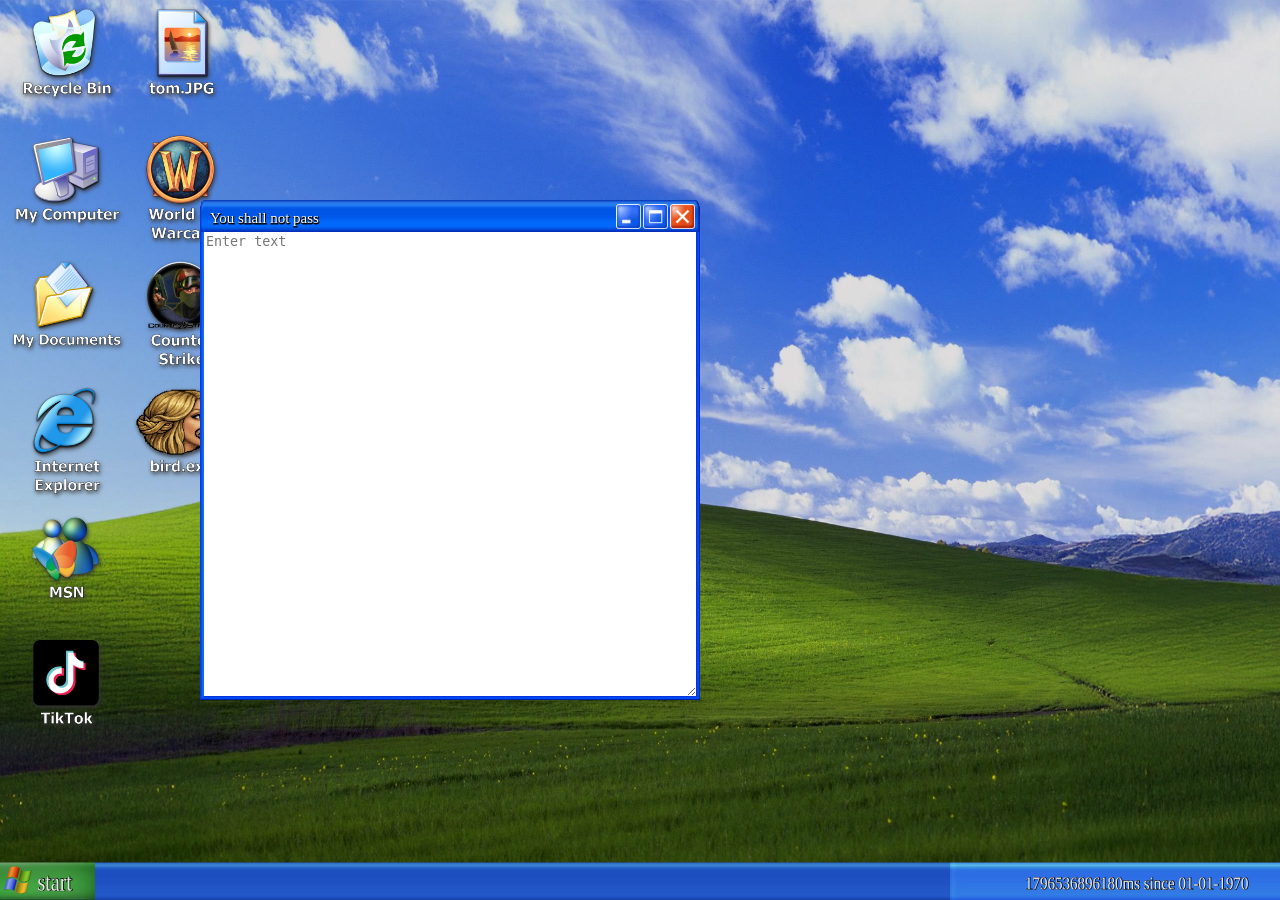
==== index.html @ 7abc3231 "textarea is following window, but lagging behind" ====
<!doctype html>
<html>
    <head>
        <link rel="stylesheet" href="style.css">

        <script src="globals.js"></script>
        <script src="resources.js" defer></script>
        <script src="fonts.js" defer></script>

        <script src="main.js" defer></script>
        <script src="os_ui.js" defer></script>

        <script src="window.js" defer></script>
        <script src="window_test.js" defer></script>

        

        <script src="apps/app_screensaver.js" defer></script>
        <script src="apps/app_bird_game.js" defer></script>
        <script src="apps/app_clock.js" defer></script>
        <script src="apps/app_tiktok.js" defer></script>
        <script src="apps/app_explorer.js" defer></script>
        <script src="apps/app_tom.js" defer></script>
    </head>

    <body>
    <textarea id="myTextarea"
              rows="4" cols="50" 
              placeholder="Enter text"></textarea>


        <canvas id="os_canvas" width="2560" height="1440"></canvas>

        <button id="screenclick" class="screenclick"></button>

    <div class="ui">



        <div id="gamediv">

            <canvas id="game_canvas" width="500" height="400"></canvas>

            <button id="main_menu_button" class="main_menu_button">
                <p>
                CLICK TO PLAY</p>
                <br/>
                <p>
                CONTROLS
                <br/>
                <br/>
                SPACE = JUMP</p>
            </button>
        </div>

        <img id="bg" class="filter" src="assets/xp-bg.jpg" hidden>
        <img id="bar" src="assets/bar.jpg" hidden>
        <img id="wicon" src="assets/wicon.png" hidden>
        <img id="startbar" src="assets/start-bar.jpg" hidden>
        <img id="window1" src="assets/window1.png" hidden>
        <img id="minimize" src="assets/minimize.png" hidden>
        <img id="maximize" src="assets/maximize.png" hidden>
        <img id="close" src="assets/exit.png" hidden>
        <img id="profile" src="assets/profile.png" hidden>
        <img id="heart" src="assets/heart.png" hidden>
        <img id="comment" src="assets/comment.png" hidden>
        <img id="share" src="assets/share.png" hidden>
        <img id="tom" src="assets/tom.png" hidden>
        <img id="ad" src="assets/ad.png" hidden>
        <img id="youtube" src="assets/youtube.jpg" hidden>
        <img id="lightbar" src="assets/lightbar.jpg" hidden>
        <img id="virus" src="assets/virus.png" hidden>
        <img id="bricks" src="assets/bricks.jpg" hidden>

        <img id="game_bird" src="assets/bird.png" hidden>
        <img id="game_main_menu" src="assets/game_main_menu_background.png" hidden>
        <img id="sunny_logo" src="assets/sunny_logo.png" hidden>
        <img id="flappy" src="assets/flappy.png" hidden>

        <img id="window_bottom_bar" src="assets/window_bottom_bar.png" hidden>
        <img id="window_bottom_left_bar" src="assets/window_bottom_left_bar.png" hidden>
        <img id="window_bottom_right_bar" src="assets/window_bottom_right_bar.png" hidden>
        <img id="window_left_bar" src="assets/window_left_bar.png" hidden>
        <img id="window_right_bar" src="assets/window_right_bar.png" hidden>
        <img id="window_top_bar" src="assets/window_top_bar.png" hidden>
        <img id="window_top_left_corner" src="assets/window_top_left_corner.png" hidden>
        <img id="window_top_right_bar" src="assets/window_top_right_bar.png" hidden>
        
        <video id="parrot_source" src="assets/parrot.mp4" muted loop hidden></video>
        
        <button id="tiktok_button" class="button">
            <img src="assets/tiktok.png"></button>

        <button id="bin_button" class="button">
            <img src="assets/bin.png"></button>

        <button id="computer_button" class="button">
            <img src="assets/computer.png"></button>

        <button id="documents_button" class="button">
            <img src="assets/documents.png"></button>

        <button id="explorer_button" class="button">
            <img src="assets/explorer.png"></button>

        <button id="msn_button" class="button">
            <img src="assets/msn.png"></button>

        <button id="tom_button" class="button">
            <img src="assets/tomfile.png"></button>

        <button id="wow_button" class="button">
            <img src="assets/wow.png"></button>

        <button id="cs_button" class="button">
            <img src="assets/cs.png"></button>

        <button id="birdbutton" class="button">
            <img src="assets/birdbutton.png"></button>

    </div>

</body>
</html>
---- style.css ----
#os_canvas {
    background-color: #14140e;
    display: block;
    position: absolute;
    top: 0;
    bottom: 0;
    left: 0;
    right: 0;
    height: 100%;
    width: 100%;
}

#gamediv {
position: absolute;
    top: 100px;
    left: 600px; 

}

#game_canvas {
    display: block;
    position: absolute;
    top: 0px;
    left: 0px;
}



body {
    margin: 0;
    padding: 0;
    overflow: hidden; 
    height: 100vh;   
    width: 100vw;
}

#bin_button img{
    top: 1%;
    left: 1%;
}

#computer_button img{
    top: 15%;
    left: 1%;
}

#documents_button img{
    top: 29%;
    left: 1%;
}

#explorer_button img{
    top: 43%;
    left: 1%;
}

#msn_button img{
    top: 57%;
    left: 1%;
}

#tiktok_button img{
    top: 71%;
    left: 1%;
}

#tom_button img{
    top: 1%;
    left: 10%;
}

#wow_button img{
    top: 15%;
    left: 10%;
}

#cs_button img{
    top: 29%;
    left: 10%;
}

#birdbutton img{
    top: 43%;
    left: 10%;
}



.button img{
    max-width: 12%;
    max-height: 12%;
    background: none;
    border: none;
    cursor: pointer;
    position: fixed;
    display: block;
    width: auto;
    height: auto;
    z-index: 1;
    filter: drop-shadow(rgb(53, 53, 53) 1px 2px 2px);
}

.screenclick {
    position: absolute;
    width: 100%;
    height: 100%;
    opacity: 0%;
}

.main_menu_button {
background-color: rgba(28, 45, 54, 0.25);
font-family: "Arial Black", Gadget, sans-serif;
font-size: 20px;
color: rgb(224, 183, 19); 
border: 3px solid rgb(255, 0, 0); 
border-radius: 20px; 
top: 160px;
left: 15px;
cursor: pointer;
position: absolute;
display: none;
width: 180px;
height: auto;
z-index: 1;
filter: drop-shadow(rgb(53, 53, 53) 5px 5px 5px);
padding-top: 1%;
padding-left: 2%;
padding-right: 1%;
padding-bottom: 0%;
}
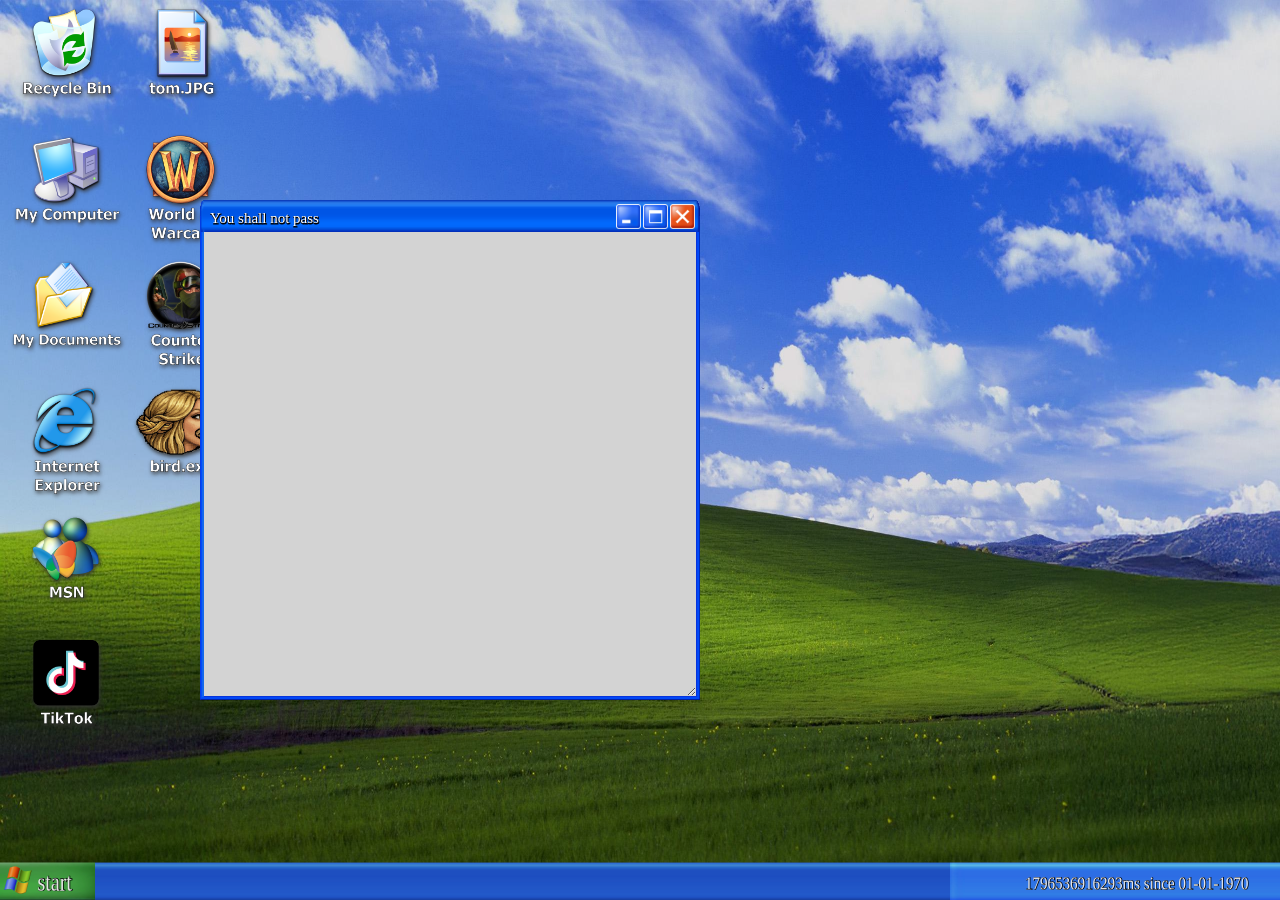
==== commit a64b8e88: "working text editor within window" ====
--- a/index.html
+++ b/index.html
@@ -24,9 +24,7 @@
     </head>
 
     <body>
-    <textarea id="myTextarea"
-              rows="4" cols="50" 
-              placeholder="Enter text"></textarea>
+    <textarea autofocus id="myTextarea" rows="4" cols="50" ></textarea>
 
 
         <canvas id="os_canvas" width="2560" height="1440"></canvas>
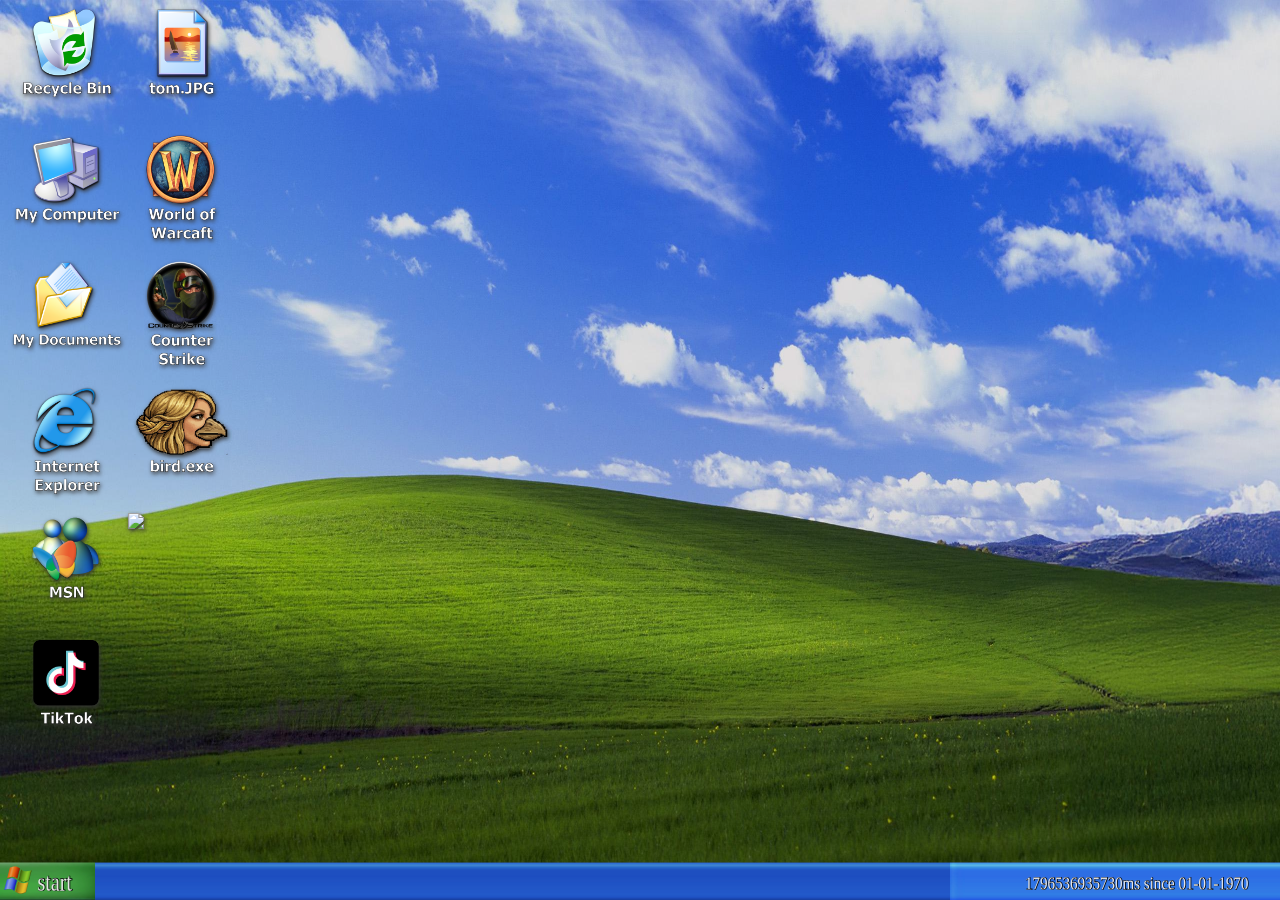
==== commit 13270043: "modular window instance is officially working renamed test file to app_wordpad.js and moved into app" ====
--- a/index.html
+++ b/index.html
@@ -11,7 +11,7 @@
         <script src="os_ui.js" defer></script>
 
         <script src="window.js" defer></script>
-        <script src="window_test.js" defer></script>
+
 
         
 
@@ -21,6 +21,7 @@
         <script src="apps/app_tiktok.js" defer></script>
         <script src="apps/app_explorer.js" defer></script>
         <script src="apps/app_tom.js" defer></script>
+        <script src="apps/app_wordpad.js" defer></script>
     </head>
 
     <body>
@@ -83,6 +84,8 @@
         <img id="window_top_bar" src="assets/window_top_bar.png" hidden>
         <img id="window_top_left_corner" src="assets/window_top_left_corner.png" hidden>
         <img id="window_top_right_bar" src="assets/window_top_right_bar.png" hidden>
+
+
         
         <video id="parrot_source" src="assets/parrot.mp4" muted loop hidden></video>
         
@@ -116,6 +119,9 @@
         <button id="birdbutton" class="button">
             <img src="assets/birdbutton.png"></button>
 
+        <button id="wordpad_button" class="button">
+            <img src="assets/wordpad.png"></button>
+
     </div>
 
 </body>
--- a/style.css
+++ b/style.css
@@ -84,6 +84,10 @@
     left: 10%;
 }
 
+#wordpad_button img{
+    top: 57%;
+    left: 10%;
+}
 
 
 .button img{
@@ -127,4 +131,5 @@
 padding-left: 2%;
 padding-right: 1%;
 padding-bottom: 0%;
-}+}
+
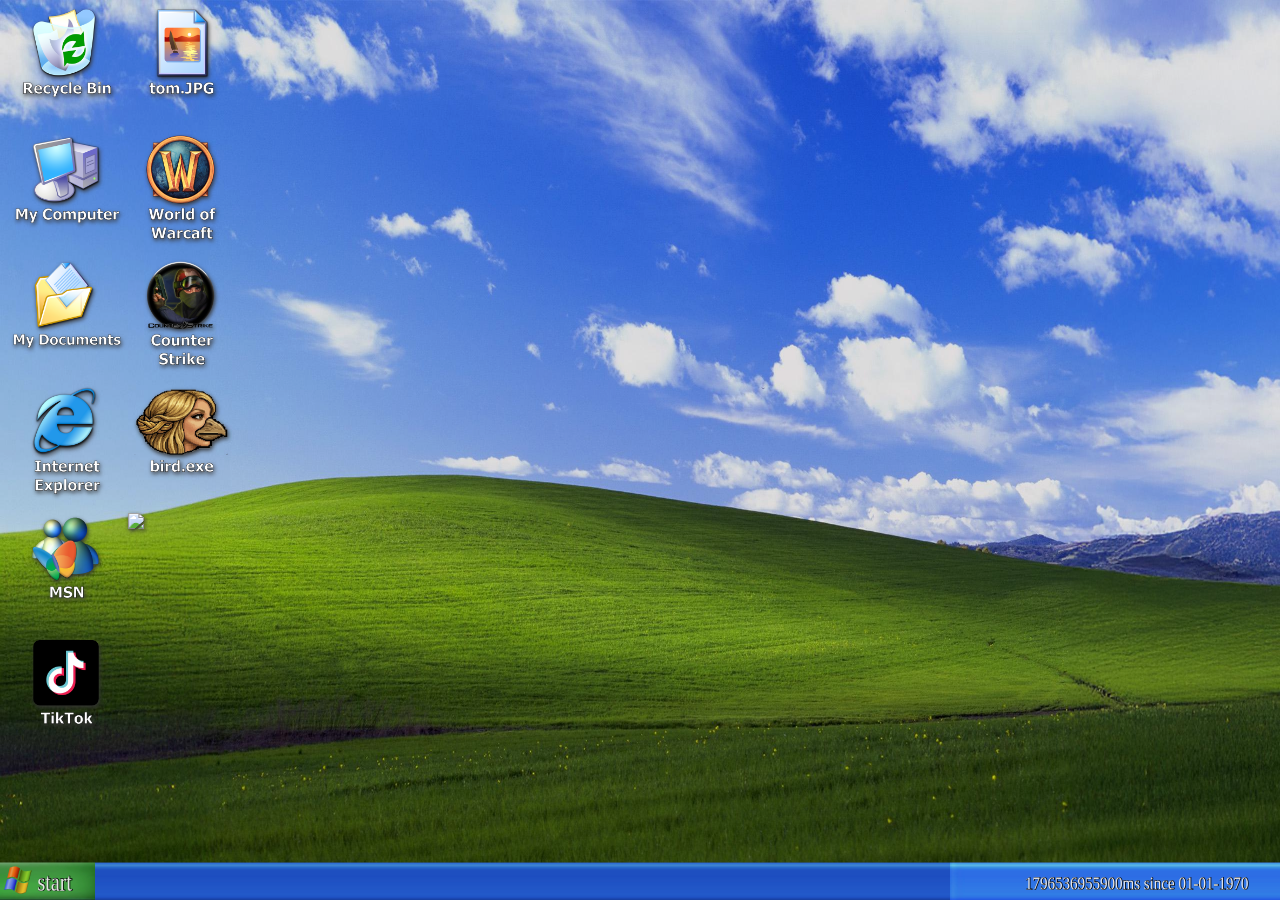
==== commit f22ca0ad: "added hide_wordpad() to update() loop of main.js so that it will not stay on top of screensaver" ====
--- a/index.html
+++ b/index.html
@@ -11,10 +11,6 @@
         <script src="os_ui.js" defer></script>
 
         <script src="window.js" defer></script>
-
-
-        
-
         <script src="apps/app_screensaver.js" defer></script>
         <script src="apps/app_bird_game.js" defer></script>
         <script src="apps/app_clock.js" defer></script>
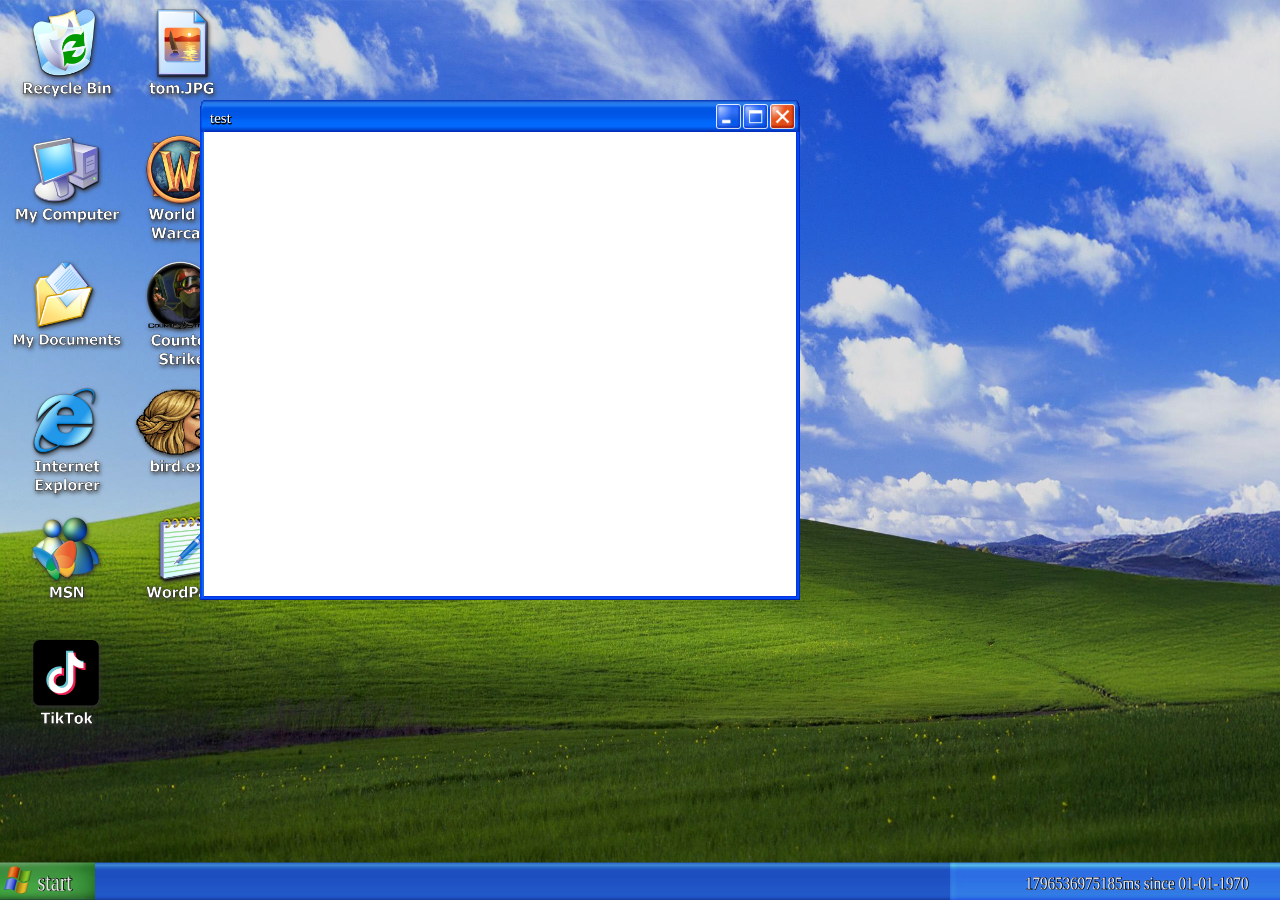
==== commit 3edb24e3: "trying to fix problem where both windows attaches to mouse when one window is dragged over the other" ====
--- a/index.html
+++ b/index.html
@@ -18,6 +18,8 @@
         <script src="apps/app_explorer.js" defer></script>
         <script src="apps/app_tom.js" defer></script>
         <script src="apps/app_wordpad.js" defer></script>
+
+        <script src="second_window.js" defer></script>
     </head>
 
     <body>
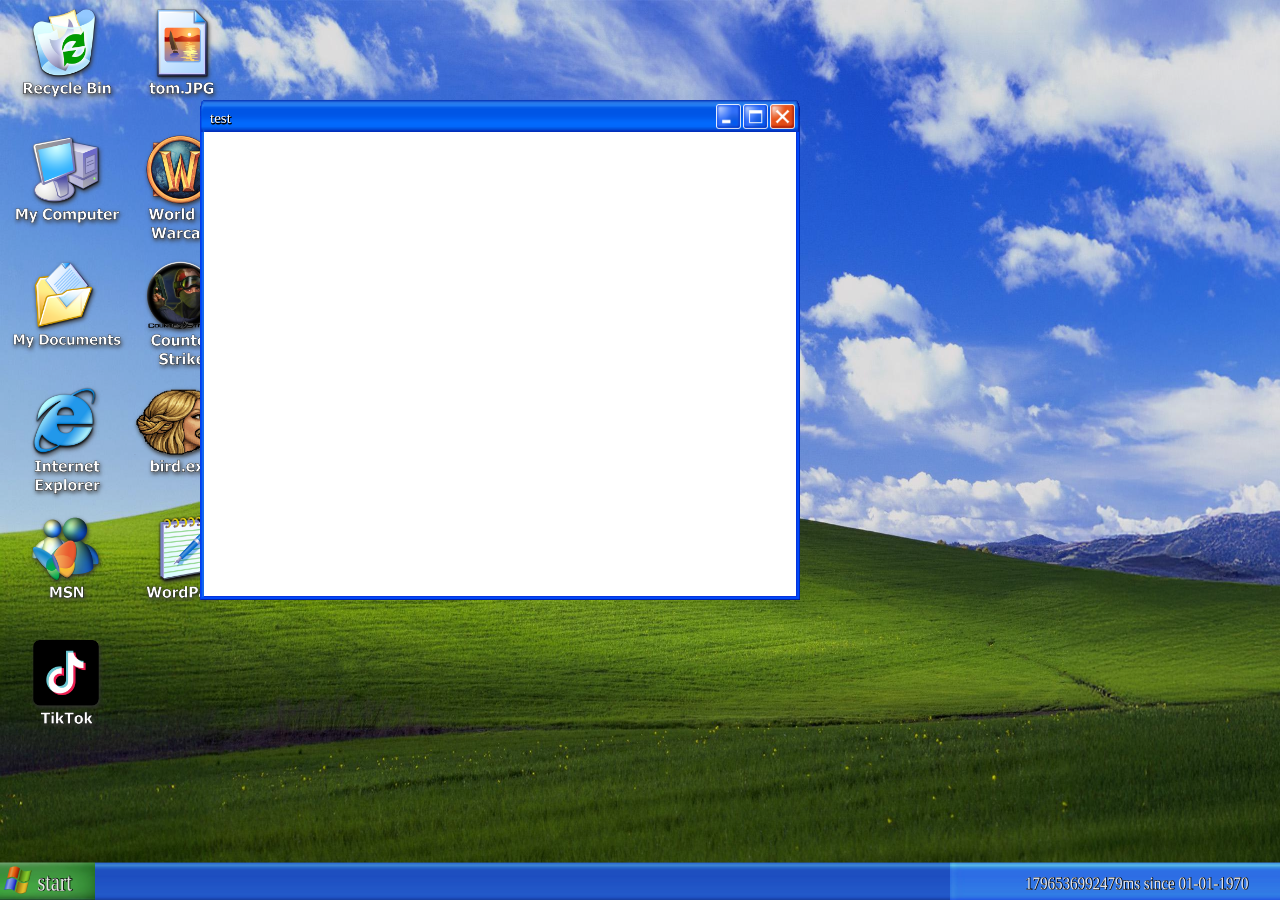
==== commit 6a1ebc66: "added feature when you click a instanced window top bar. if top bar is focused then change zindex. n" ====
--- a/index.html
+++ b/index.html
@@ -17,18 +17,19 @@
         <script src="apps/app_tiktok.js" defer></script>
         <script src="apps/app_explorer.js" defer></script>
         <script src="apps/app_tom.js" defer></script>
-        <script src="apps/app_wordpad.js" defer></script>
 
-        <script src="second_window.js" defer></script>
+        <script src="apps/app_wordpad.js" defer tabindex="5"></script>
+
+        <script src="second_window.js" defer tabindex="5"></script>
     </head>
 
     <body>
     <textarea autofocus id="myTextarea" rows="4" cols="50" ></textarea>
 
 
-        <canvas id="os_canvas" width="2560" height="1440"></canvas>
+        <canvas id="os_canvas" width="2560" height="1440" tabindex="0"></canvas>
 
-        <button id="screenclick" class="screenclick"></button>
+        <button id="screenclick" class="screenclick" tabindex="1"></button>
 
     <div class="ui">
 
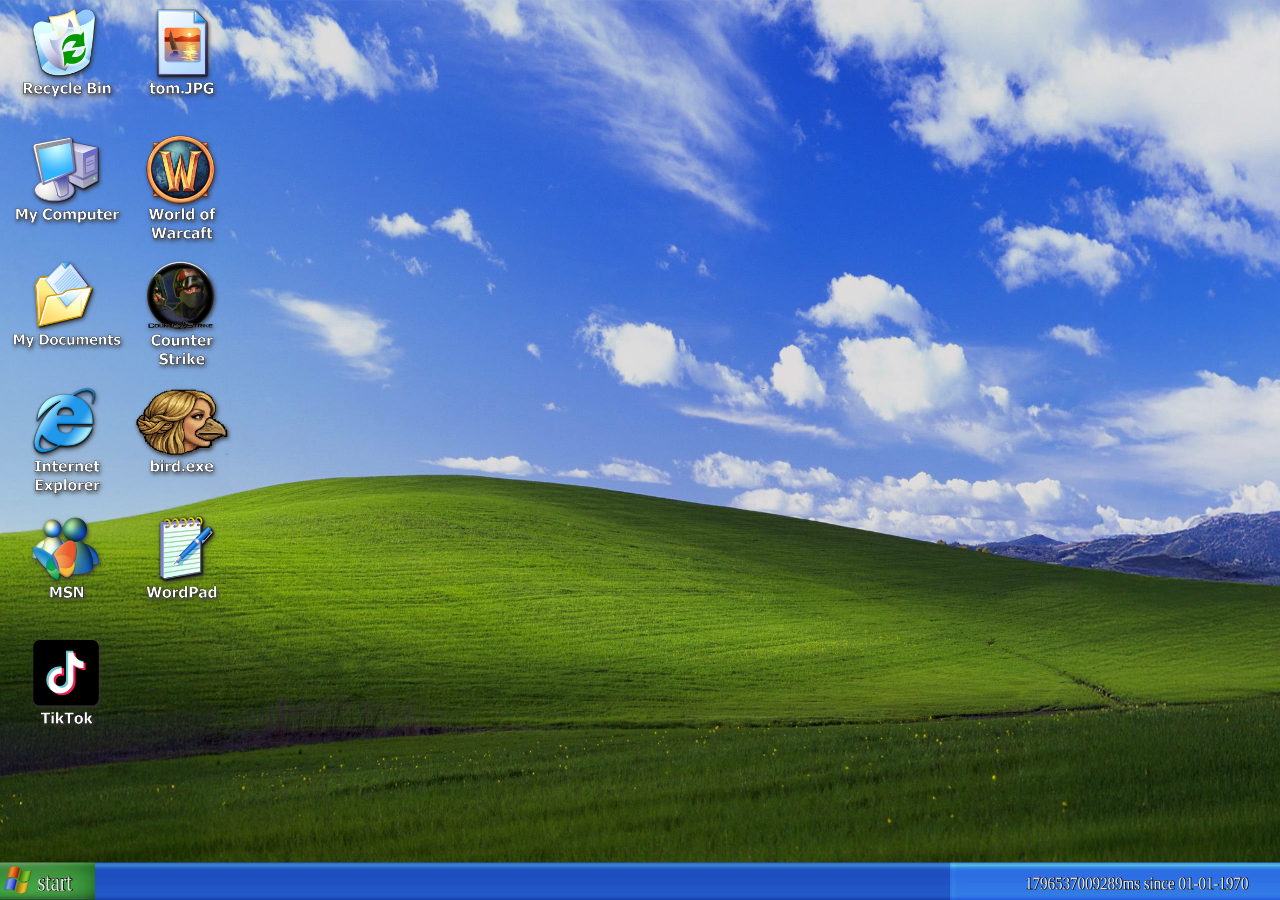
==== commit 647c7f71: "game moved into new window system, need to figure out why gravity is not working, and other game ele" ====
--- a/index.html
+++ b/index.html
@@ -11,13 +11,15 @@
         <script src="os_ui.js" defer></script>
 
         <script src="window.js" defer></script>
+
         <script src="apps/app_screensaver.js" defer></script>
-        <script src="apps/app_bird_game.js" defer></script>
+
         <script src="apps/app_clock.js" defer></script>
         <script src="apps/app_tiktok.js" defer></script>
         <script src="apps/app_explorer.js" defer></script>
         <script src="apps/app_tom.js" defer></script>
 
+        <script src="apps/app_bird_game.js" defer></script>
         <script src="apps/app_wordpad.js" defer tabindex="5"></script>
 
         <script src="second_window.js" defer tabindex="5"></script>
@@ -37,7 +39,7 @@
 
         <div id="gamediv">
 
-            <canvas id="game_canvas" width="500" height="400"></canvas>
+<!--             <canvas id="game_canvas" width="500" height="400"></canvas> -->
 
             <button id="main_menu_button" class="main_menu_button">
                 <p>
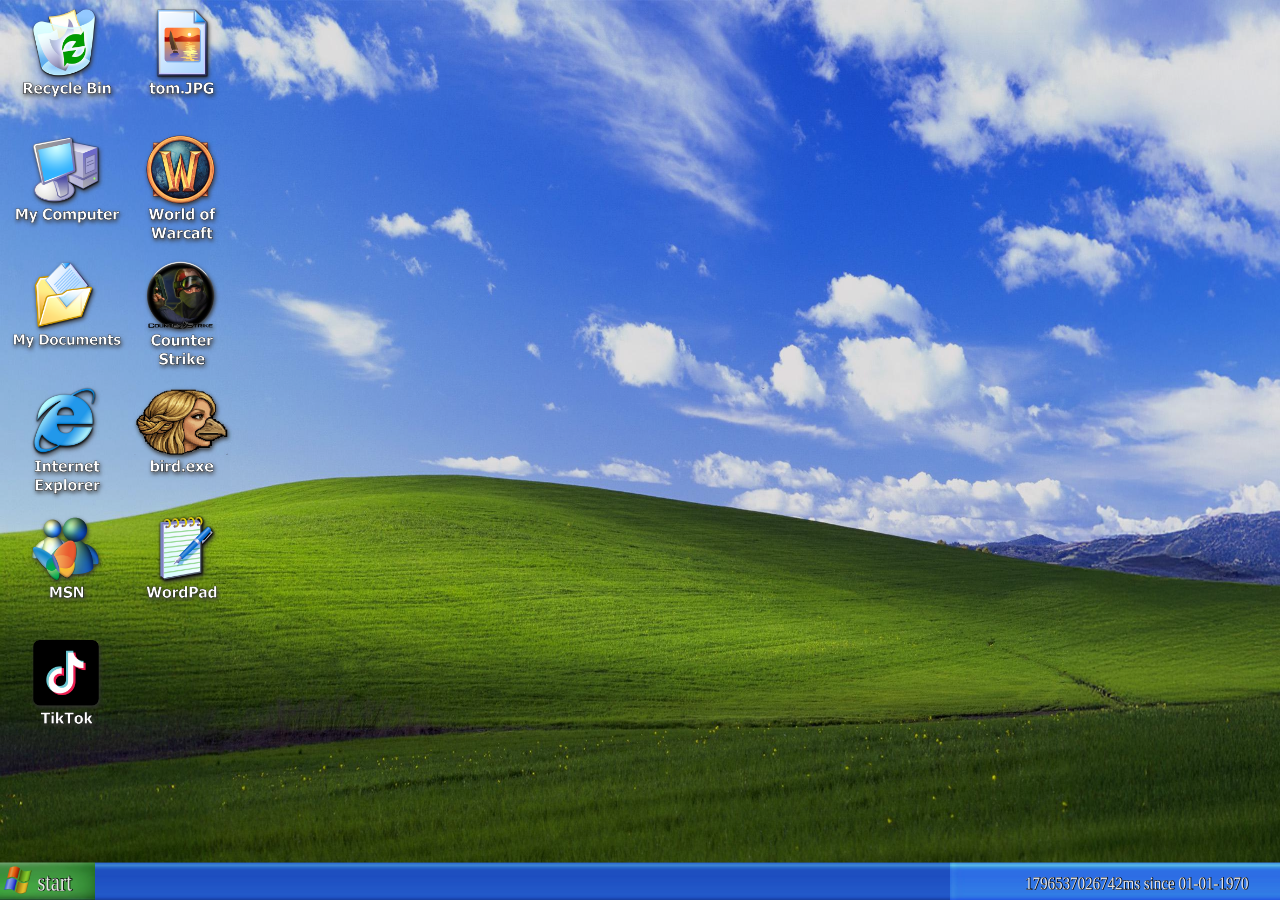
==== commit 5b88da68: "removed unnessecary spaces, and grouped stuff together" ====
--- a/index.html
+++ b/index.html
@@ -1,6 +1,7 @@
 <!doctype html>
 <html>
     <head>
+
         <link rel="stylesheet" href="style.css">
 
         <script src="globals.js"></script>
@@ -11,23 +12,22 @@
         <script src="os_ui.js" defer></script>
 
         <script src="window.js" defer></script>
-
         <script src="apps/app_screensaver.js" defer></script>
-
+        <script src="apps/app_bird_game.js" defer></script>
         <script src="apps/app_clock.js" defer></script>
         <script src="apps/app_tiktok.js" defer></script>
         <script src="apps/app_explorer.js" defer></script>
         <script src="apps/app_tom.js" defer></script>
 
-        <script src="apps/app_bird_game.js" defer></script>
         <script src="apps/app_wordpad.js" defer tabindex="5"></script>
 
         <script src="second_window.js" defer tabindex="5"></script>
+
     </head>
 
     <body>
-    <textarea autofocus id="myTextarea" rows="4" cols="50" ></textarea>
 
+        <textarea autofocus id="myTextarea" rows="4" cols="50" ></textarea>
 
         <canvas id="os_canvas" width="2560" height="1440" tabindex="0"></canvas>
 
@@ -35,11 +35,9 @@
 
     <div class="ui">
 
-
-
         <div id="gamediv">
 
-<!--             <canvas id="game_canvas" width="500" height="400"></canvas> -->
+            <canvas id="game_canvas" width="500" height="400"></canvas>
 
             <button id="main_menu_button" class="main_menu_button">
                 <p>
@@ -51,6 +49,7 @@
                 <br/>
                 SPACE = JUMP</p>
             </button>
+
         </div>
 
         <img id="bg" class="filter" src="assets/xp-bg.jpg" hidden>
@@ -86,8 +85,6 @@
         <img id="window_top_left_corner" src="assets/window_top_left_corner.png" hidden>
         <img id="window_top_right_bar" src="assets/window_top_right_bar.png" hidden>
 
-
-        
         <video id="parrot_source" src="assets/parrot.mp4" muted loop hidden></video>
         
         <button id="tiktok_button" class="button">
--- a/style.css
+++ b/style.css
@@ -89,7 +89,6 @@
     left: 10%;
 }
 
-
 .button img{
     max-width: 12%;
     max-height: 12%;
